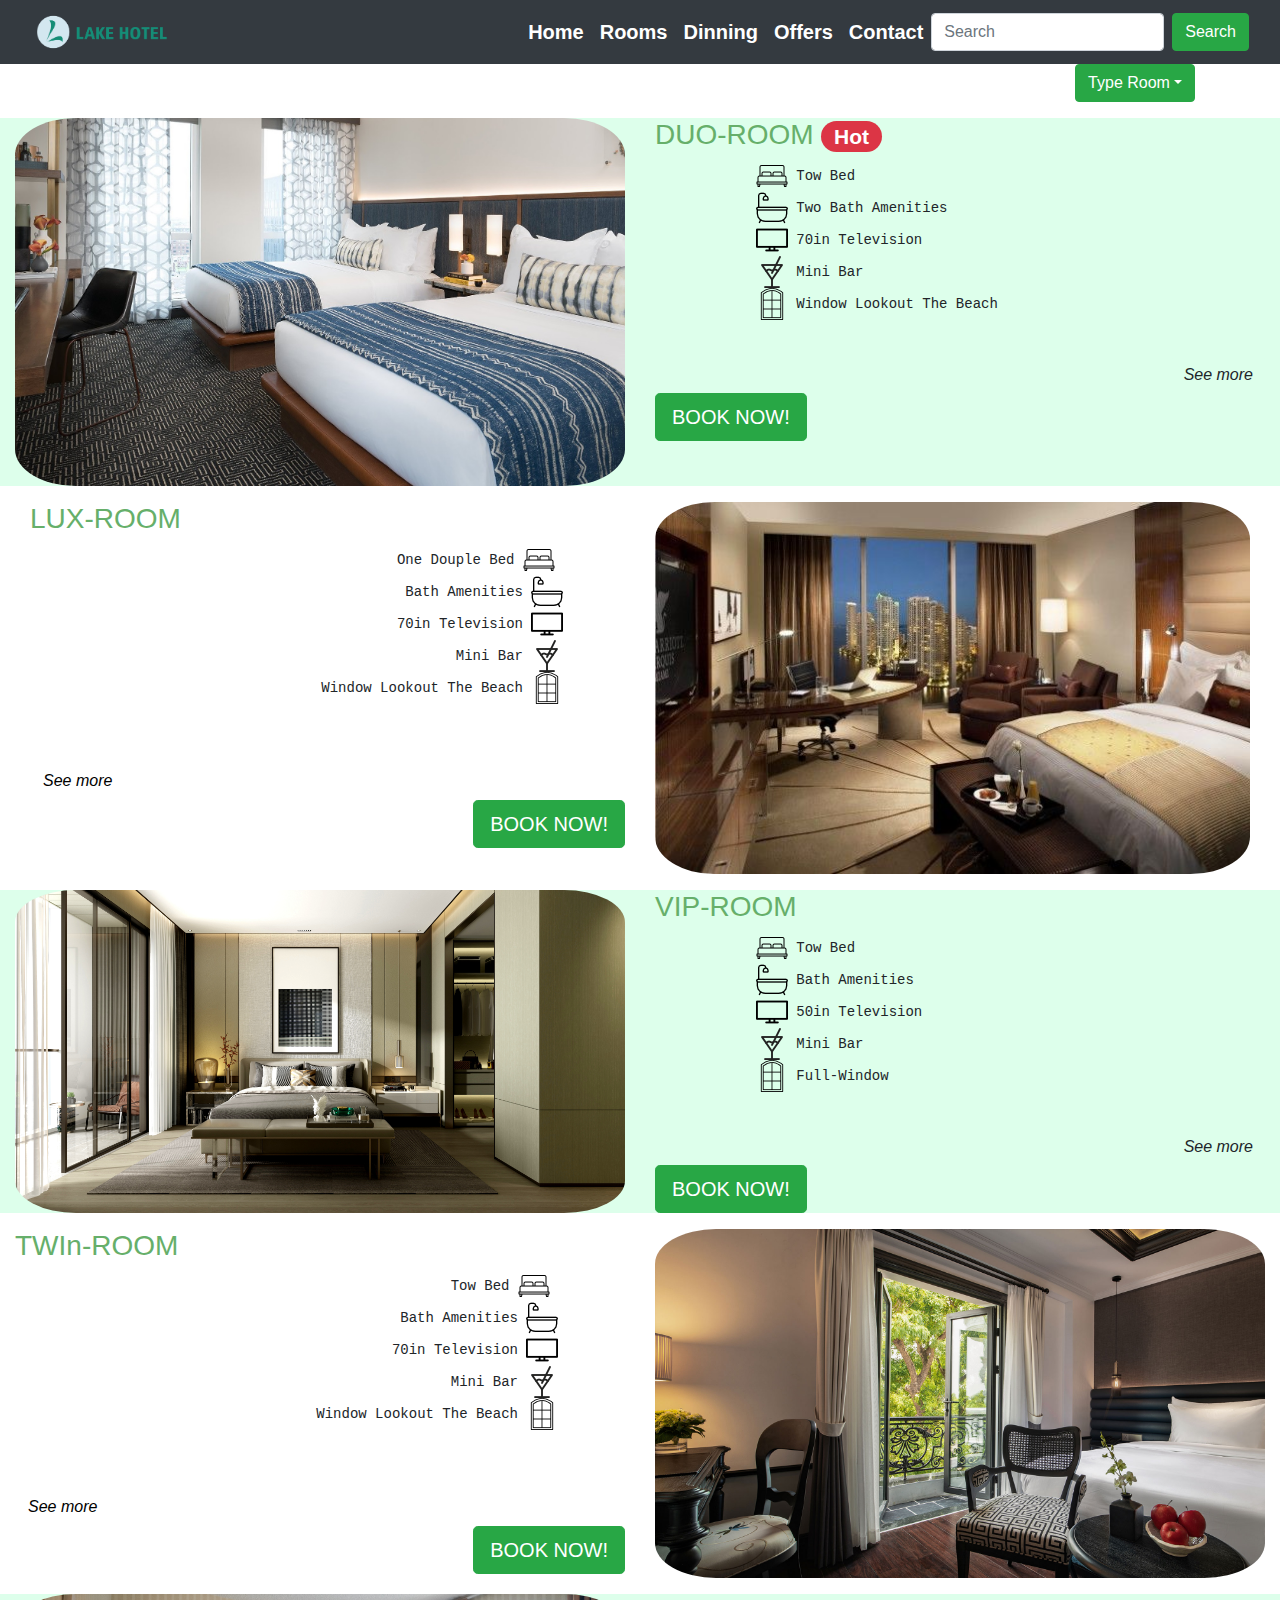
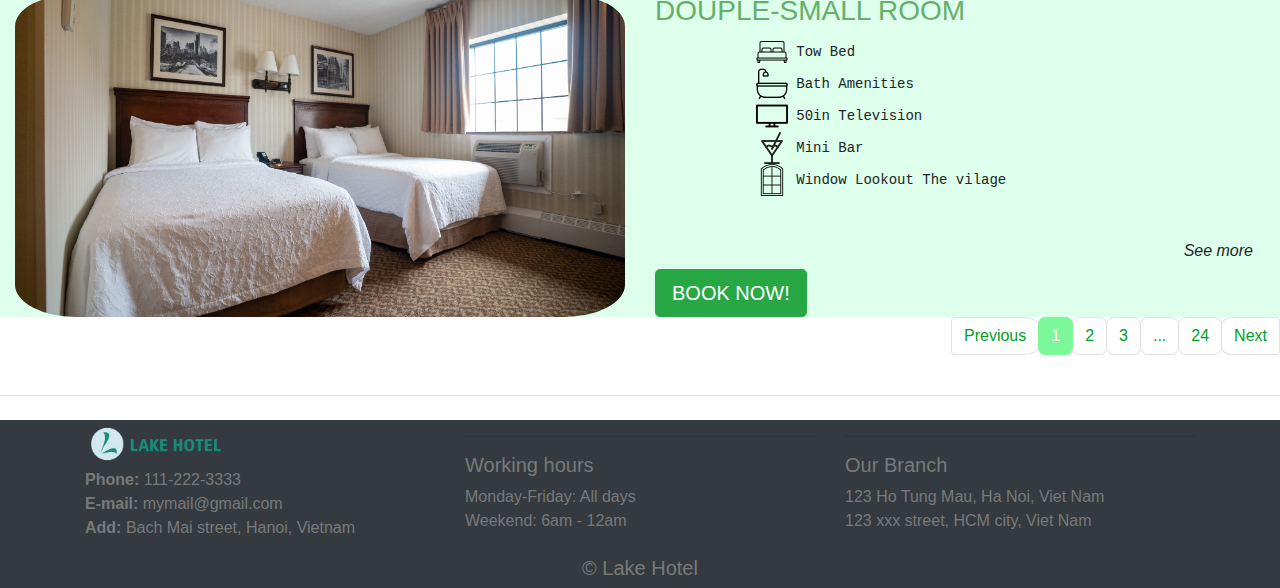
==== Hotel_Website/bookroom.html @ aff84d64 "Signed-off-by: Giang <truonggianhpham1@gmail.com>" ====
<!DOCTYPE html>
<html>
<head>
	<meta charset="utf-8">
	<meta name="viewport" content="width=device-width, initial-scale=1">
	<title>Rooms</title>
	<!-- Import Boostrap css, js, font awesome here -->
	<link rel="stylesheet" href="https://maxcdn.bootstrapcdn.com/bootstrap/4.1.3/css/bootstrap.min.css">       
    <link href="https://use.fontawesome.com/releases/v5.0.4/css/all.css" rel="stylesheet">    
    <script src="https://ajax.googleapis.com/ajax/libs/jquery/3.3.1/jquery.min.js">
    </script>
    <script src="https://cdnjs.cloudflare.com/ajax/libs/popper.js/1.14.3/umd/popper.min.js">
    </script>
    <script src="https://maxcdn.bootstrapcdn.com/bootstrap/4.1.3/js/bootstrap.min.js"></script>
    <link href="css/bookroom.css" rel="stylesheet">
</head>
<body>
<!-- Navigation -->
<div class="sticky-top" >
    <div class="menu">
        <nav class="navbar navbar-expand-md navbar-light bg-dark">
            <div class="container-fluid">
                <a class="navbar-branch" href="index.html">
                    <img src="img/logo.png" alt="logo" width="140px">
                </a>
                <button class="navbar-toggler" type="button" data-toggle="collapse" data-target="#navbarResponsive">
                    <span class="navbar-toggler-icon"></span>
                </button>
                <div class="collapse navbar-collapse justify-content-end" id="navbarResponsive">
                    <ul class="navbar-nav ml-auto">
                        <li class="nav-item">
                            <a class="nav-link text-white" href="index.html">Home</a>
                        </li>
                        <li class="nav-item">
                            <a class="nav-link text-white" href="bookroom.html">Rooms</a>
                        </li>
                        <li class="nav-item">
                            <a class="nav-link text-white" href="dinning.html">Dinning</a>
                        </li>
                        <li>
                            <a class="nav-link text-white" href="offers.html">Offers</a>
                        </li>
                        <li class="nav-item">
                            <a class="nav-link text-white" href="Contact.html">Contact</a>
                        </li>
                    </ul>
                    <form class="form-inline" action="/action_page.php">
                        <input class="form-control mr-sm-2" type="text" placeholder="Search" name="search">
                        <button class="btn btn-success" name="search" type="submit">Search</button>
                    </form>
                </div>
            </div>
        </nav>
<!-- jumbotron -->
<div class="container">
    <div class="dropdown">
      <button type="button" class="btn btn-success dropdown-toggle" data-toggle="dropdown">
        Type Room</button>
      <div class="dropdown-menu bg-light">
        <a class="dropdown-item active" href="#">All</a>
        <a class="dropdown-item 1 " href="#">Douple Room</a>
        <a class="dropdown-item 2" href="#">Douple-Douple Room</a>
        <a class="dropdown-item 3" href="#">VIP Room</a>
        <a class="dropdown-item 4" href="#">Twin Room</a>
      </div>
    </div>
  </div>
  <p></p>
</div>
		<!-- Horizontal Rule -----------------------1----------------------------------- -->
</div>
<div class="container-fluid padding">
	<div class="row">
		<div class="col-md-6 bg-light ">
            <img class="img" src="img/douple duple room.jpg"   >
		</div>
		<div class="textright col-md-6 bg-light">
            <h3 class="texth3" >DUO-ROOM <span class="badge badge-pill badge-danger">Hot</span></h3>
        <pre class="preview">
            <img class="icon" src="img/bed.png";> Tow Bed 
            <img class="icon" src="img/bath-tub.png";> Two Bath Amenities
            <img class="icon" src="img/television.png";> 70in Television
            <img class="icon" src="img/cocktail.png";> Mini Bar
            <img class="icon" src="img/windows.png";> Window Lookout The Beach
        </pre>
            <div class="seemore" >
                <button type="button" class="btn btn-light"><em>See more</em></button>      
            </div>		
            <div>
                <button type="button" class="btn btn-success btn-lg">BOOK NOW!</button>	
            </div>		
        </div>
<hr>
<div class="col-12">
			<p></p>
<!--------------------------------------------------2--------------------------------------------------->
<div class="container-fluid padding">
	<div class="row">
		
		<div class="content col-md-6 order-1 order-md-1 " >
            <h3 class="texth3" >LUX-ROOM</h3>
            <div class="row">
            <div class="col"> <p> </p> </div>
            <div class="col"> <p> </p> </div>


                <div class="col">
                    <pre class="preview1" >
                    One Douple Bed <img class="icon" src="img/bed.png";    . > 
                    Bath Amenities <img class="icon" src="img/bath-tub.png";     .>
                    70in Television <img class="icon" src="img/television.png";     .>
                    Mini Bar <img class="icon" src="img/cocktail.png";>
                    Window Lookout The Beach <img class="icon" src="img/windows.png";     .>
                        
                    </pre>
                </div>
                <div class="col"> <p> </p> </div>
            </div>
            <div class="seemore1" >
                <button type="button" class="btn btn-light1  "><em>See more</em></button>      
            </div>		
            <div class="booknow">
                <button type="button" class="btn btn-success btn-lg ">BOOK NOW!</button>	
            </div>		
        </div>		
            <div class="col-md-6 avatar order-0 order-md-2" >
                <img class="img" src="img/lux room.jpg"  >	
            </div>		
            	
		</div>
    </div>	
</div>
</div>
</div>
<p></p>
<!--------------------------------------------------3--------------------------------------------------->
<div class="container-fluid padding">
	<div class="row">
		<div class="col-md-6 bg-light ">
            <img class="img" src="img/vip room.jpg "   >
		</div>
		<div class="textright col-md-6 bg-light">
            <h3 class="texth3" >VIP-ROOM </h3>
        <pre class="preview">
            <img class="icon" src="img/bed.png";> Tow Bed 
            <img class="icon" src="img/bath-tub.png";> Bath Amenities
            <img class="icon" src="img/television.png";> 50in Television
            <img class="icon" src="img/cocktail.png";> Mini Bar
            <img class="icon" src="img/windows.png";> Full-Window
        </pre>
            <div class="seemore" >
                <button type="button" class="btn btn-light"><em>See more</em></button>      
            </div>		
            <div>
                <button type="button" class="btn btn-success btn-lg">BOOK NOW!</button>	
            </div>		
        </div>
    </div>
    
</div>
<p></p>
<!------------------------------------------------4----------------------------------------------------->
<div class="container-fluid padding">
	<div class="row">
		
		<div class="content col-md-6 order-1 order-md-1 " >
            <h3 class="texth3" >TWIn-ROOM</h3>
            <div class="row">
            <div class="col"> <p> </p> </div>
            <div class="col"> <p> </p> </div>


                <div class="col">
                    <pre class="preview1" >
                    Tow Bed <img class="icon" src="img/bed.png";    . > 
                    Bath Amenities <img class="icon" src="img/bath-tub.png";     .>
                    70in Television <img class="icon" src="img/television.png";     .>
                    Mini Bar <img class="icon" src="img/cocktail.png";>
                    Window Lookout The Beach <img class="icon" src="img/windows.png";     .>
                        
                    </pre>
                </div>
                <div class="col"> <p> </p> </div>
            </div>
            <div class="seemore1" >
                <button type="button" class="btn btn-light1  "><em>See more</em></button>      
            </div>		
            <div class="booknow">
                <button type="button" class="btn btn-success btn-lg ">BOOK NOW!</button>	
            </div>		
        </div>		
            <div class="col-md-6 avatar order-0 order-md-2" >
                <img class="img" src="img/twin room.jpg"  >	
            </div>		
            	
		</div>
    </div>	
</div>
</div>
</div>
<p></p>
<!------------------------------------------------5----------------------------------------------------->
<div class="container-fluid padding">
	<div class="row">
		<div class="col-md-6 bg-light ">
            <img class="img" src="img/small-duo room.jpg"   >
		</div>
		<div class="textright col-md-6 bg-light">
            <h3 class="texth3" >DOUPLE-SMALL ROOM </h3>
        <pre class="preview">
            <img class="icon" src="img/bed.png";> Tow Bed 
            <img class="icon" src="img/bath-tub.png";> Bath Amenities
            <img class="icon" src="img/television.png";> 50in Television
            <img class="icon" src="img/cocktail.png";> Mini Bar
            <img class="icon" src="img/windows.png";> Window Lookout The vilage
        </pre>
            <div class="seemore" >
                <button type="button" class="btn btn-light"><em>See more</em></button>      
            </div>		
            <div>
                <button type="button" class="btn btn-success btn-lg">BOOK NOW!</button>	
            </div>		
        </div>
    </div>
    
</div>
<!----------------------------------------------Page------------------------------------------------------->
<div class="row">
    <div class="col" >
        <p> </p>
    </div>
    <div class="col" >
        <p> </p>
    </div>
    <div class="col" >
    <ul class="pagination justify-content-end">
        <li class="page-item page-success "><a class="page-link " href="#">Previous</a></li>
        <li class="page-item page-success active"><a class="page-link" href="#">1</a></li>
        <li class="page-item page-success"><a class="page-link " href="#">2</a></li>
        <li class="page-item page-success"><a class="page-link" href="#">3</a></li>
        <li class="page-item page-success"><a class="page-link" href="#">...</a></li>
        <li class="page-item page-success"><a class="page-link" href="#">24</a></li>
        <li class="page-item page-success"><a class="page-link" href="#">Next</a></li>
      </ul>
      </div>
</div>
</div>
<!----------------------------------------------------------------------------------------------------->
	<hr class="my-4">
</div>
<footer class="footer bg-dark" style="color: #797979">
    <div class="container">
        <div class="row">
            <div class="col-12 col-md-4 ">
                <a href="#">
                    <img src="img/logo.png" width="140px">
                </a>
                <p>
                    <b>Phone:</b> 111-222-3333<br>
                    <b>E-mail:</b> mymail@gmail.com<br>
                    <b>Add:</b> Bach Mai street, Hanoi, Vietnam
                </p>
            </div>
            <div class="col-12 col-md-4">
                <hr class="light">
                <h5>Working hours</h5>
              
                <p>Monday-Friday: All days<br>Weekend: 6am - 12am</p>
            </div>
            <div class="col-12 col-md-4">
                <hr class="light">
                <h5>Our Branch</h5>
             
                <p>123 Ho Tung Mau, Ha Noi, Viet Nam<br>123 xxx street, HCM city, Viet Nam</p>
            </div>
            <div class="col-12 text-center">
                <h5>&copy; Lake Hotel</h5>
            </div>
        </div>
    </div>
</footer>
</body>
</html>
---- Hotel_Website/css/bookroom.css ----
.img{
    height:100%;
    width: 100%;
}
.icon{
    width: 23;
    height: 23;
}
.bg-light {
    background-color: #ddffeb !important;
}

.texth3{
    color: rgb(102, 175, 106);
}
.textleft{
    text-align: right;
}
.textright{
    text-align: left;
}
.seemore{
    text-align: right;
}
.seemore1{
    text-align: left;
    background-color: #ffffff; 
}
pre.preview1 {
    font-size: 87.5%;
    color: #212529;
    text-align: right;
}
pre.preview{
    font-size: 87.5%;
    color: #212529;
    text-align: left;
}
.booknow{
    text-align: right;
}
.btn-light{
    background-color: #ddffeb;
    border: #ddffeb;
}
.btn-light:hover {
    color: #212529;
    background-color: #ddffeb !important;
    border-color: #ddffeb !important;
}
.btn-light:hover {
    color: #212529;
    background-color:#ddffeb;
    border-color: #ddffeb;
}
.btn-light:not(:disabled):not(.disabled):active{
    color: #212529;
    background-color:#ddffeb;
    border-color:#ddffeb;
}
.btn-light1:hover{
    color: #212529;
    background-color: #ffffff;
    border-color: #ffffff;
}
.btn-light1{
    background-color: #ffffff;
}
.btn-light1:not(:disabled):not(.disabled):active{
    color: #212529;
    background-color: #ffffff;
    border-color: #ffffff;
    border: #ffffff;
}
.pagi1{
    text-align: center;
}
.dropdown {
    text-align: right;
    background-color: none;
}
.dropdown-item {
    display: block;
    width: 100%;
    padding: .25rem 1.5rem;
    clear: both;
    font-weight: 400;
    color: #212529;
    text-align: inherit;
    white-space: nowrap;
    background-color: #ffffff !important;
    border: 0;
}
.dropdown-item a:hover {
    color: #6be88c !important;
}
.dropdown-item:active {
    color: rgb(113 113 113) !important;
    text-decoration: none;
    background-color: #4ad261 !important;
}
.dropdown-item.active{
    background-color:#69d87c !important;
}
.dropdown-item:focus, .dropdown-item:hover {
    color: #16181b;
    text-decoration: none;
    background-color: #c2ffce !important;
}
.img{
    border-radius: 10%; 
}
/*==========Navbar=============*/
.bg-color{
    background: rgb(240, 240, 240);
}
.nav-link{
    font-weight: bold;
    color: rgb(32, 146, 26);
    font-size: 20px;
}
.btn-group{
    color: rgb(136, 197, 133);
}
.navbar-toggler i{
    color: rgb(136, 197, 133);
}

.navbar-nav a:hover{
    color: rgb(102, 175, 106);
}
/*========End of Navbar===========*/
.page-item.active .page-link {
    z-index: 1;
    color: #fff;
    background-color: #7cf89b;
    border-color: #7cf89b;
}
.page-link {
    position: relative;
    display: block;
    padding: .5rem .75rem;
    margin-left: -1px;
    line-height: 1.25;
    color:#00a028;
    background-color: #fff;
    border: 1px solid #dee2e6;
    border-radius: 20%;
}
.page-link:hover {
    z-index: 2;
    color: #40cc4c;
    text-decoration: none;
    background-color: #e9ecef;
    border-color: #8bffa5;
}
.booknow{
    text-align: right !important;
}
/*=========Footer================*/

.bg-color{
    background: rgb(240, 240, 240);
}
.nav-link{
    font-weight: bold;
    color: rgb(136, 197, 133);
    font-size: 20px;
}
.btn-group{
    color: rgb(136, 197, 133);
}
.navbar-toggler i{
    color: rgb(136, 197, 133);
}

.navbar-nav a:hover{
    color: rgb(102, 175, 106);
}
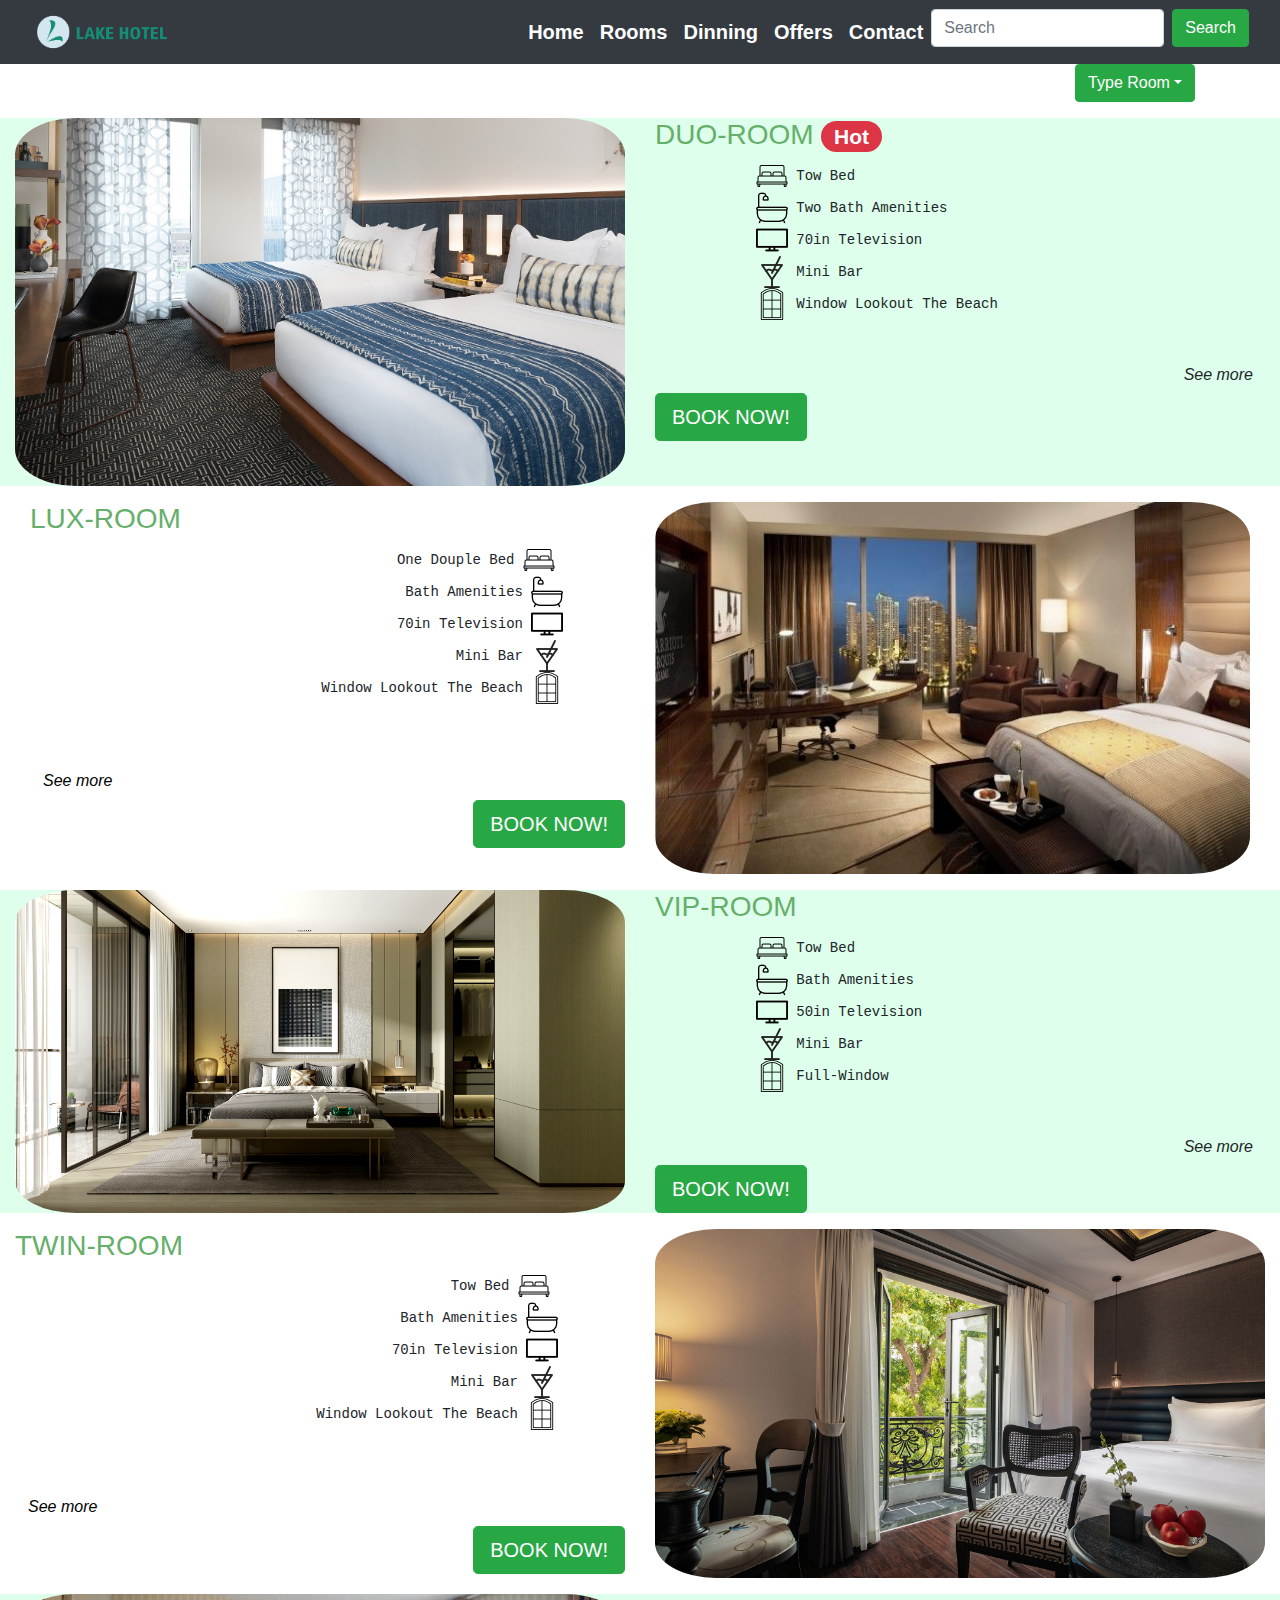
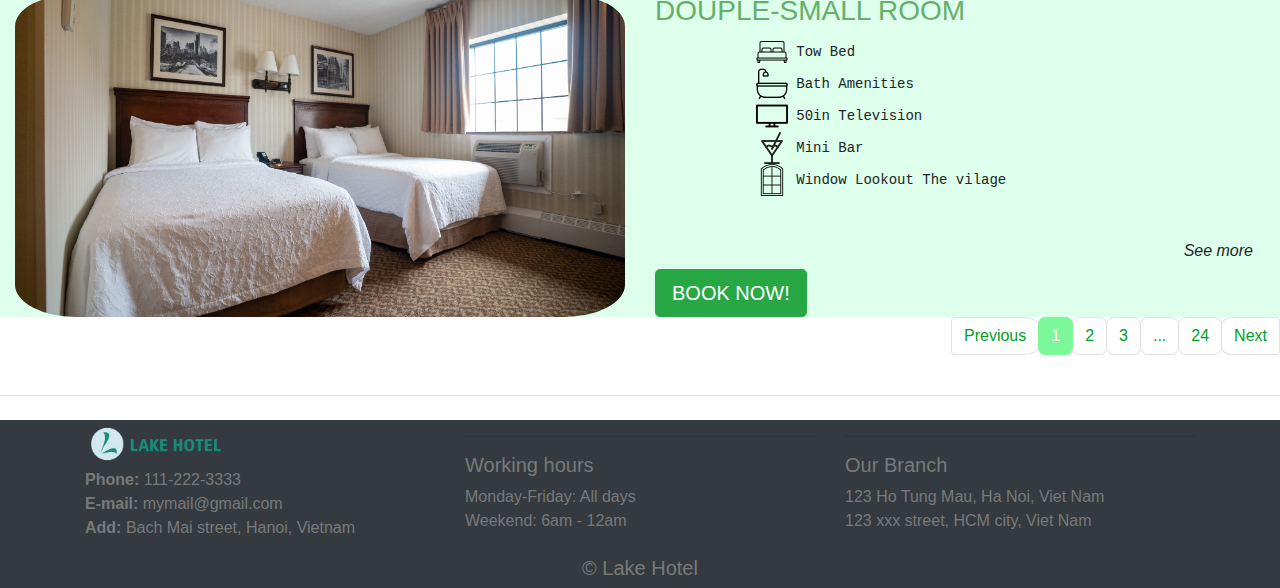
==== commit 3b8caf32: "Signed-off-by: Giang <truonggianhpham1@gmail.com>" ====
--- a/Hotel_Website/bookroom.html
+++ b/Hotel_Website/bookroom.html
@@ -43,11 +43,13 @@
                         <li class="nav-item">
                             <a class="nav-link text-white" href="Contact.html">Contact</a>
                         </li>
+                        <li>
+                            <form class="form-inline" action="/action_page.php">
+                                <input class="form-control mr-sm-2" type="text" placeholder="Search" name="search">
+                                <button class="btn btn-success" name="search" type="submit">Search</button>
+                            </form>
+                        </li>
                     </ul>
-                    <form class="form-inline" action="/action_page.php">
-                        <input class="form-control mr-sm-2" type="text" placeholder="Search" name="search">
-                        <button class="btn btn-success" name="search" type="submit">Search</button>
-                    </form>
                 </div>
             </div>
         </nav>
@@ -164,7 +166,7 @@
 	<div class="row">
 		
 		<div class="content col-md-6 order-1 order-md-1 " >
-            <h3 class="texth3" >TWIn-ROOM</h3>
+            <h3 class="texth3" >TWIN-ROOM</h3>
             <div class="row">
             <div class="col"> <p> </p> </div>
             <div class="col"> <p> </p> </div>
--- a/Hotel_Website/css/bookroom.css
+++ b/Hotel_Website/css/bookroom.css
@@ -66,6 +66,7 @@
 .btn-light1{
     background-color: #ffffff;
 }
+
 .btn-light1:not(:disabled):not(.disabled):active{
     color: #212529;
     background-color: #ffffff;
